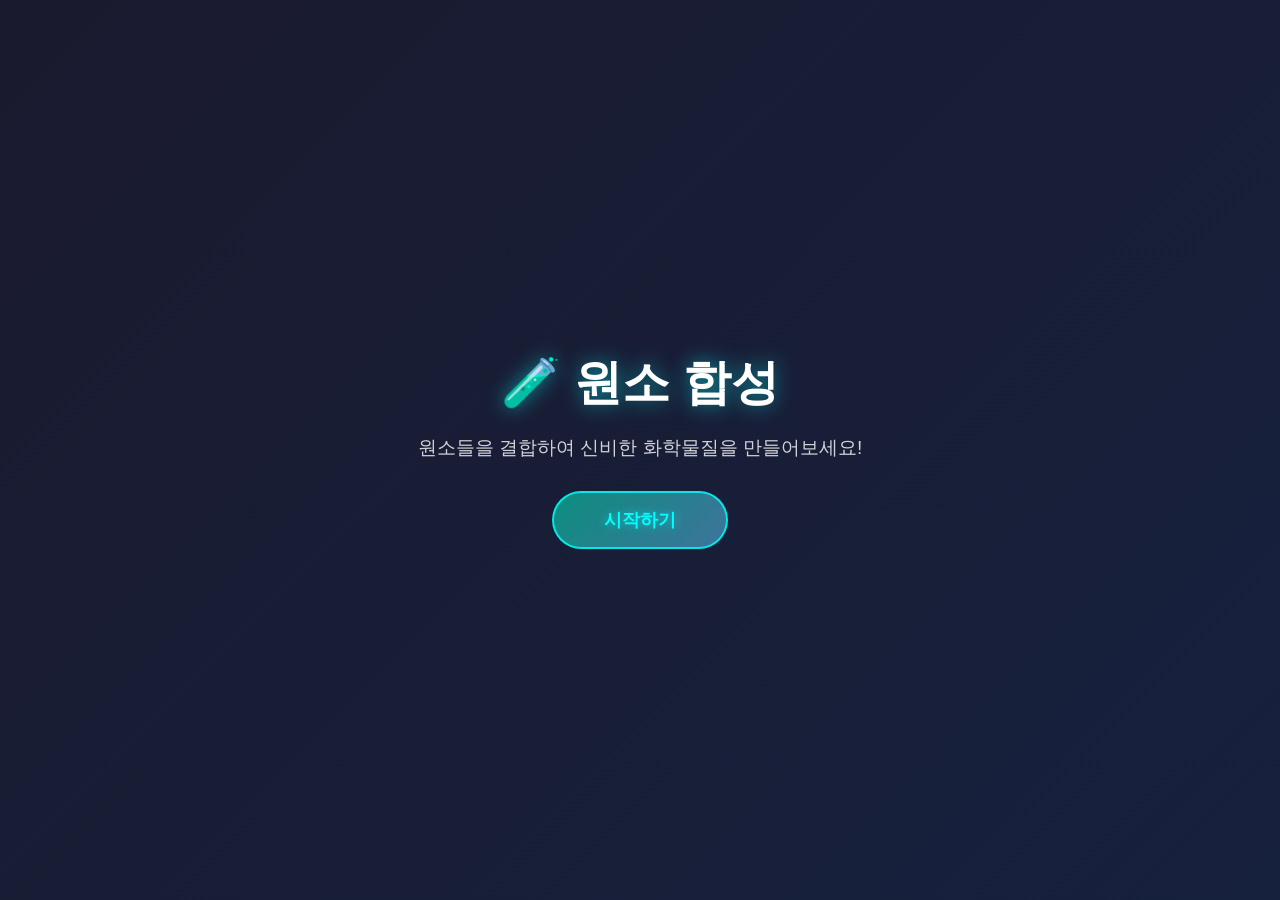
==== mobile.html @ 3742e7b5 "Add files via upload" ====
<!DOCTYPE html>
<html lang="ko">
<head>
    <meta charset="UTF-8">
    <meta name="viewport" content="width=device-width, initial-scale=1.0, viewport-fit=cover, maximum-scale=1.0, user-scalable=no">
    <meta name="apple-mobile-web-app-capable" content="yes">
    <meta name="apple-mobile-web-app-status-bar-style" content="black-translucent">
    <title>원소 합성 - 모바일 앱</title>
    <link rel="stylesheet" href="mobile-app.css">
</head>
<body>
    <!-- 초기 소개 화면 -->
    <div id="introScreen" class="intro-screen active">
        <div class="intro-content">
            <h1>🧪 원소 합성</h1>
            <p>원소들을 결합하여 신비한 화학물질을 만들어보세요!</p>
            <button id="startBtn" class="start-btn">시작하기</button>
        </div>
    </div>

    <!-- 메인 앱 컨테이너 -->
    <div class="app-wrapper">
        <!-- 상단 헤더 -->
        <header class="header">
            <div class="header-top">
                <div class="money-display">
                    <span class="money-emoji">💰</span>
                    <span class="money-amount" id="moneyAmount">0</span>
                </div>
                <div class="discovered-count">
                    <span class="count" id="discoveredCount">0</span>/<span class="total" id="totalCount">0</span>
                </div>
            </div>
            <div class="header-tabs">
                <button class="tab-btn active" data-tab="synthesis">⚗️ 합성</button>
                <button class="tab-btn" data-tab="shop">🛍️ 상점</button>
                <button class="tab-btn" data-tab="recipe">📖 레시피</button>
                <button class="tab-btn" data-tab="collection">🏛️ 수집</button>
            </div>
        </header>

        <!-- 콘텐츠 영역 -->
        <main class="content-area">
            <!-- 합성 화면 -->
            <div id="synthesisScreen" class="screen-container active">
                <div class="synthesis-layout">
                    <!-- 왼쪽: 원소 인벤토리 -->
                    <aside class="left-panel">
                        <h3>보유한 원소</h3>
                        <div class="element-inventory" id="elementInventory">
                            <!-- 원소들이 여기에 추가됨 -->
                        </div>
                    </aside>

                    <!-- 중앙: 합성 영역 -->
                    <section class="center-panel">
                        <h3>합성 영역</h3>
                        <div class="synthesis-container" id="synthesisContainer">
                            <!-- 원소들이 여기에 표시됨 -->
                        </div>
                        <div class="preview-area" id="synthesisArea">
                            <div class="synthesis-preview" id="previewDisplay"></div>
                            <button id="synthesisBtn" class="synthesis-btn">⚗️ 합성하기</button>
                        </div>
                        <div class="result-display" id="resultDisplay">
                            <!-- 결과가 여기 표시됨 -->
                        </div>
                    </section>

                    <!-- 오른쪽: 해금된 화학물질 -->
                    <aside class="right-panel">
                        <h3>해금된 물질</h3>
                        <div class="compound-list" id="compoundList">
                            <!-- 해금된 화학물질들이 여기에 추가됨 -->
                        </div>
                    </aside>
                </div>
            </div>

            <!-- 상점 화면 -->
            <div id="shopScreen" class="screen-container">
                <h3>🛍️ 원소 판매점</h3>
                <div class="shop-board" id="shopBoard">
                    <!-- 상품 카드들이 여기에 추가됨 -->
                </div>
            </div>

            <!-- 레시피 화면 -->
            <div id="recipeScreen" class="screen-container">
                <h3>📖 합성 레시피</h3>
                <div class="recipe-board" id="recipeBoard">
                    <!-- 레시피들이 여기에 추가됨 -->
                </div>
            </div>

            <!-- 수집품 화면 -->
            <div id="collectionScreen" class="screen-container">
                <h3>🏛️ 나의 화학물질</h3>
                <div class="collection-display" id="collectionDisplay">
                    <!-- 분자들이 여기에 표시됨 -->
                </div>
                <div class="furnace-section">
                    <div class="furnace" id="furnace">
                        <div class="furnace-icon">🔥</div>
                        <div class="furnace-label">분해로</div>
                    </div>
                </div>
            </div>
        </main>
    </div>

    <!-- 정보 모달 팝업 -->
    <div class="modal-overlay" id="modalOverlay">
        <div class="modal-content">
            <div class="modal-close" id="modalClose">&times;</div>
            <div class="modal-title" id="modalTitle">물</div>
            <div class="modal-formula" id="modalFormula">H₂O</div>
            <div class="modal-info" id="modalInfo">
                <!-- 정보가 여기에 추가됨 -->
            </div>
        </div>
    </div>

    <script src="script.js"></script>
</body>
</html>
---- mobile-app.css ----
/* ==================== 완전한 모바일 앱 CSS ==================== */

* {
    margin: 0;
    padding: 0;
    box-sizing: border-box;
    -webkit-tap-highlight-color: transparent;
    -webkit-user-select: none;
    user-select: none;
}

html, body {
    width: 100%;
    height: 100%;
    background: linear-gradient(135deg, #1a1a2e 0%, #16213e 100%);
    font-family: 'Arial', sans-serif;
    color: #ffffff;
    overflow: hidden;
    position: fixed;
}

/* ==================== 초기 화면 ==================== */

.intro-screen {
    position: fixed;
    top: 0;
    left: 0;
    width: 100%;
    height: 100%;
    background: linear-gradient(135deg, #1a1a2e 0%, #16213e 100%);
    display: none;
    align-items: center;
    justify-content: center;
    z-index: 2000;
    flex-direction: column;
}

.intro-screen.active {
    display: flex;
}

.intro-content {
    text-align: center;
    color: #ffffff;
}

.intro-content h1 {
    font-size: 3em;
    margin-bottom: 20px;
    text-shadow: 0 0 20px rgba(0, 255, 255, 0.5);
}

.intro-content p {
    font-size: 1.2em;
    margin-bottom: 30px;
    color: rgba(255, 255, 255, 0.8);
}

.start-btn {
    background: linear-gradient(135deg, rgba(0, 255, 200, 0.5) 0%, rgba(100, 200, 255, 0.5) 100%);
    border: 2px solid rgba(0, 255, 255, 0.8);
    color: #00ffff;
    padding: 15px 50px;
    font-size: 1.1em;
    font-weight: bold;
    border-radius: 30px;
    cursor: pointer;
    transition: all 0.3s ease;
    text-shadow: 0 0 10px rgba(0, 255, 255, 0.5);
}

.start-btn:hover {
    background: linear-gradient(135deg, rgba(0, 255, 200, 0.8) 0%, rgba(100, 200, 255, 0.8) 100%);
    box-shadow: 0 0 20px rgba(0, 255, 255, 0.8);
    transform: scale(1.05);
}

/* ==================== 앱 래퍼 ==================== */

.app-wrapper {
    width: 100%;
    height: 100%;
    display: flex;
    flex-direction: column;
    background: linear-gradient(135deg, #0f3460 0%, #1a1a2e 100%);
    overflow: hidden;
}

/* ==================== 헤더 ==================== */

.header {
    background: rgba(15, 52, 96, 0.9);
    border-bottom: 2px solid rgba(0, 255, 255, 0.3);
    padding: 10px 15px;
    flex-shrink: 0;
    display: flex;
    flex-direction: column;
    gap: 10px;
}

.header-top {
    display: flex;
    justify-content: space-between;
    align-items: center;
    font-size: 14px;
}

.money-display {
    display: flex;
    gap: 8px;
    align-items: center;
    background: rgba(0, 255, 200, 0.1);
    padding: 6px 12px;
    border-radius: 15px;
    border: 1px solid rgba(0, 255, 200, 0.3);
}

.money-emoji {
    font-size: 16px;
}

.money-amount {
    font-weight: bold;
    color: #00ffff;
}

.discovered-count {
    background: rgba(100, 200, 255, 0.1);
    padding: 6px 12px;
    border-radius: 15px;
    border: 1px solid rgba(100, 200, 255, 0.3);
    font-weight: bold;
}

.header-tabs {
    display: flex;
    gap: 8px;
}

.tab-btn {
    background: rgba(50, 100, 150, 0.4);
    border: 2px solid rgba(0, 255, 255, 0.3);
    color: rgba(255, 255, 255, 0.7);
    padding: 8px 12px;
    font-size: 13px;
    border-radius: 12px;
    cursor: pointer;
    transition: all 0.3s ease;
    flex: 1;
    white-space: nowrap;
    overflow: hidden;
    text-overflow: ellipsis;
}

.tab-btn.active {
    background: rgba(0, 255, 255, 0.3);
    border-color: rgba(0, 255, 255, 0.8);
    color: #00ffff;
    box-shadow: 0 0 10px rgba(0, 255, 255, 0.4);
}

.tab-btn:active {
    background: rgba(0, 255, 255, 0.2);
    border-color: rgba(0, 255, 255, 0.6);
}

/* ==================== 콘텐츠 영역 ==================== */

.content-area {
    flex: 1;
    display: flex;
    overflow: hidden;
    padding: 10px;
    gap: 10px;
}

.screen-container {
    position: absolute;
    width: calc(100% - 20px);
    height: calc(100% - 20px);
    display: none;
    flex-direction: column;
    overflow-y: auto;
    opacity: 0;
    transition: opacity 0.3s ease;
}

.screen-container.active {
    position: relative;
    display: flex;
    opacity: 1;
}

.screen-container > h3 {
    color: #00ffff;
    text-shadow: 0 0 10px rgba(0, 255, 255, 0.5);
    margin-bottom: 10px;
    font-size: 16px;
}

/* ==================== 합성 화면 레이아웃 ==================== */

.synthesis-layout {
    display: flex;
    gap: 10px;
    height: 100%;
    flex-wrap: wrap;
}

.left-panel, .right-panel {
    flex: 0 1 25%;
    background: rgba(30, 50, 80, 0.4);
    border: 1px solid rgba(0, 255, 255, 0.2);
    border-radius: 10px;
    padding: 10px;
    overflow-y: auto;
    display: flex;
    flex-direction: column;
}

.left-panel h3, .right-panel h3, .center-panel h3 {
    color: #00ffff;
    font-size: 13px;
    margin-bottom: 8px;
}

.center-panel {
    flex: 1;
    background: rgba(30, 50, 80, 0.4);
    border: 1px solid rgba(0, 255, 255, 0.2);
    border-radius: 10px;
    padding: 10px;
    display: flex;
    flex-direction: column;
    gap: 8px;
    min-width: 250px;
}

.element-inventory {
    display: grid;
    grid-template-columns: repeat(2, 1fr);
    gap: 8px;
    flex: 1;
    overflow-y: auto;
}

.element-slot {
    background: rgba(50, 100, 150, 0.5);
    border: 2px solid rgba(0, 255, 255, 0.4);
    border-radius: 8px;
    padding: 8px;
    cursor: grab;
    transition: all 0.2s ease;
    display: flex;
    flex-direction: column;
    align-items: center;
    gap: 6px;
    font-size: 12px;
    text-align: center;
    draggable: true;
}

.element-slot:active {
    background: rgba(0, 255, 255, 0.2);
    border-color: rgba(0, 255, 255, 0.8);
    cursor: grabbing;
}

.element-display {
    display: flex;
    align-items: center;
    justify-content: center;
    gap: 6px;
    flex-direction: column;
    width: 100%;
}

.element-circle {
    width: 35px;
    height: 35px;
    border-radius: 50%;
    display: flex;
    align-items: center;
    justify-content: center;
    font-weight: bold;
    font-size: 16px;
    color: white;
    flex-shrink: 0;
}

.element-circle.h {
    background: linear-gradient(135deg, #667eea 0%, #764ba2 100%);
}

.element-circle.o {
    background: linear-gradient(135deg, #f093fb 0%, #f5576c 100%);
}

.element-circle.c {
    background: linear-gradient(135deg, #645995 0%, #2d2d44 100%);
}

.element-circle.n {
    background: linear-gradient(135deg, #3b4c8e 0%, #1e2a5f 100%);
}

.element-circle.cl {
    background: linear-gradient(135deg, #90ee90 0%, #228b22 100%);
}

.element-name {
    font-size: 11px;
    color: #ffffff;
    font-weight: bold;
}

.element-count {
    font-size: 12px;
    color: #00ffff;
    font-weight: bold;
}

.synthesis-container {
    flex: 0.6;
    background: rgba(30, 50, 80, 0.6);
    border: 2px dashed rgba(0, 255, 255, 0.5);
    border-radius: 8px;
    padding: 8px;
    position: relative;
    display: block;
    min-height: 100px;
}

.synthesis-container.dragover {
    border-color: rgba(255, 0, 255, 0.8);
    background: rgba(100, 50, 150, 0.3);
}

.added-element {
    width: 50px;
    height: 50px;
    border-radius: 50%;
    display: flex;
    align-items: center;
    justify-content: center;
    font-weight: bold;
    font-size: 18px;
    color: white;
    box-shadow: 0 2px 8px rgba(0, 0, 0, 0.3);
    position: absolute;
    cursor: pointer;
    transition: none;
    user-select: none;
    -webkit-user-select: none;
}

.added-element.hydrogen {
    background: linear-gradient(135deg, #667eea 0%, #764ba2 100%);
}

.added-element.oxygen {
    background: linear-gradient(135deg, #f093fb 0%, #f5576c 100%);
}

.added-element.carbon {
    background: linear-gradient(135deg, #645995 0%, #2d2d44 100%);
}

.added-element.nitrogen {
    background: linear-gradient(135deg, #3b4c8e 0%, #1e2a5f 100%);
}

.added-element.chlorine {
    background: linear-gradient(135deg, #90ee90 0%, #228b22 100%);
}

.preview-area {
    display: flex;
    flex-direction: column;
    gap: 6px;
}

.synthesis-preview {
    padding: 8px;
    background: rgba(0, 0, 0, 0.5);
    border-radius: 6px;
    border: 1px solid rgba(255, 255, 255, 0.3);
    font-size: 12px;
    font-weight: bold;
    text-align: center;
    min-height: 30px;
    display: flex;
    align-items: center;
    justify-content: center;
}

.synthesis-btn {
    background: linear-gradient(135deg, rgba(0, 255, 200, 0.3) 0%, rgba(100, 200, 255, 0.3) 100%);
    border: 2px solid rgba(0, 255, 255, 0.6);
    color: #00ffff;
    padding: 8px 16px;
    font-size: 13px;
    font-weight: bold;
    border-radius: 12px;
    cursor: pointer;
    transition: all 0.2s ease;
    text-shadow: 0 0 10px rgba(0, 255, 255, 0.5);
}

.synthesis-btn:active {
    background: linear-gradient(135deg, rgba(0, 255, 200, 0.6) 0%, rgba(100, 200, 255, 0.6) 100%);
    box-shadow: 0 0 15px rgba(0, 255, 255, 0.8);
}

.result-display {
    padding: 8px;
    background: rgba(30, 30, 60, 0.4);
    border-radius: 6px;
    border: 1px solid rgba(0, 255, 255, 0.3);
    font-size: 12px;
    text-align: center;
    min-height: 50px;
    display: flex;
    align-items: center;
    justify-content: center;
}

.compound-list {
    display: flex;
    flex-direction: column;
    gap: 8px;
    flex: 1;
    overflow-y: auto;
}

.compound-item {
    background: rgba(50, 100, 150, 0.5);
    border: 1px solid rgba(0, 255, 255, 0.4);
    border-radius: 8px;
    padding: 8px;
    cursor: pointer;
    transition: all 0.2s ease;
    text-align: center;
    font-size: 12px;
}

.compound-item:active {
    background: rgba(0, 255, 255, 0.2);
    border-color: rgba(0, 255, 255, 0.8);
}

.compound-item-name {
    font-weight: bold;
    color: #00ffff;
    font-size: 12px;
}

.compound-item-formula {
    color: rgba(255, 255, 255, 0.7);
    font-size: 11px;
}

/* ==================== 상점 화면 ==================== */

.shop-board {
    display: grid;
    grid-template-columns: repeat(auto-fit, minmax(100px, 1fr));
    gap: 10px;
    flex: 1;
    overflow-y: auto;
}

.shop-card {
    background: rgba(50, 100, 150, 0.5);
    border: 2px solid rgba(0, 255, 255, 0.4);
    border-radius: 8px;
    padding: 10px;
    display: flex;
    flex-direction: column;
    align-items: center;
    gap: 6px;
    cursor: pointer;
    transition: all 0.2s ease;
    text-align: center;
    font-size: 12px;
}

.shop-card:active {
    background: rgba(0, 255, 255, 0.2);
    border-color: rgba(0, 255, 255, 0.8);
    transform: scale(0.98);
}

.shop-card-empty {
    background: rgba(100, 100, 100, 0.3);
    border-color: rgba(100, 100, 100, 0.5);
    opacity: 0.6;
}

.shop-card-name {
    font-size: 12px;
    font-weight: bold;
    color: #00ffff;
}

.shop-card-price {
    font-size: 11px;
    color: #ffff00;
    font-weight: bold;
}

.shop-buy-btn {
    background: rgba(0, 255, 200, 0.3);
    border: 1px solid rgba(0, 255, 200, 0.6);
    color: #00ffff;
    padding: 4px 8px;
    font-size: 11px;
    border-radius: 6px;
    cursor: pointer;
    transition: all 0.2s ease;
    width: 100%;
}

.shop-buy-btn:active {
    background: rgba(0, 255, 200, 0.6);
    box-shadow: 0 0 10px rgba(0, 255, 200, 0.5);
}

/* ==================== 레시피 화면 ==================== */

.recipe-board {
    display: grid;
    grid-template-columns: repeat(auto-fit, minmax(120px, 1fr));
    gap: 8px;
    flex: 1;
    overflow-y: auto;
}

.recipe-columns {
    display: flex;
    flex-direction: column;
    gap: 15px;
}

.recipe-column {
    display: flex;
    flex-direction: column;
}

.recipe-grid {
    display: grid;
    grid-template-columns: repeat(auto-fit, minmax(100px, 1fr));
    gap: 8px;
}

.recipe-card {
    background: rgba(50, 100, 150, 0.5);
    border: 2px solid rgba(0, 255, 255, 0.4);
    border-radius: 8px;
    padding: 8px;
    display: flex;
    flex-direction: column;
    align-items: center;
    gap: 4px;
    cursor: pointer;
    transition: all 0.2s ease;
    text-align: center;
    position: relative;
    font-size: 11px;
}

.recipe-card:active {
    background: rgba(0, 255, 255, 0.2);
    border-color: rgba(0, 255, 255, 0.8);
}

.recipe-card-ready {
    border-color: rgba(255, 255, 0, 0.7);
    background: rgba(60, 60, 30, 0.8);
    box-shadow: 0 0 10px rgba(255, 255, 0, 0.4);
}

.recipe-card-makable {
    border-color: rgba(144, 238, 144, 0.8);
    background: rgba(144, 238, 144, 0.2);
    box-shadow: 0 0 10px rgba(144, 238, 144, 0.4);
}

.recipe-item-name {
    font-weight: bold;
    color: #00ffff;
    font-size: 12px;
}

.recipe-compound-name {
    font-weight: bold;
    color: #00ffff;
    font-size: 12px;
}

.recipe-formula {
    font-size: 12px;
    color: #ffffff;
    font-weight: bold;
}

.recipe-condition {
    font-size: 10px;
    color: rgba(255, 255, 255, 0.7);
}

.recipe-components {
    font-size: 10px;
    color: rgba(255, 255, 255, 0.7);
}

.recipe-exclamation {
    position: absolute;
    top: 2px;
    right: 2px;
    background: #ffff00;
    color: #000000;
    width: 16px;
    height: 16px;
    border-radius: 50%;
    display: flex;
    align-items: center;
    justify-content: center;
    font-weight: bold;
    font-size: 11px;
}

/* ==================== 수집품 화면 ==================== */

.collection-display {
    flex: 1;
    position: relative;
    background: rgba(30, 50, 80, 0.3);
    border-radius: 8px;
    border: 1px solid rgba(0, 255, 255, 0.2);
    overflow: hidden;
    margin-bottom: 8px;
}

.molecule-display {
    position: absolute;
    width: 70px;
    height: 70px;
    cursor: grab;
    display: flex;
    align-items: center;
    justify-content: center;
    -webkit-user-select: none;
    user-select: none;
}

.molecule-display:active {
    cursor: grabbing;
}

.molecule-display.dragging {
    cursor: grabbing;
    z-index: 1000;
}

.molecule-container {
    width: 100%;
    height: 100%;
    display: flex;
    align-items: center;
    justify-content: center;
}

.molecule {
    width: 60px;
    height: 60px;
    border-radius: 50%;
    display: flex;
    align-items: center;
    justify-content: center;
    background: linear-gradient(135deg, #667eea 0%, #764ba2 100%);
    box-shadow: 0 2px 8px rgba(0, 0, 0, 0.3);
    font-weight: bold;
    font-size: 12px;
    color: white;
    text-align: center;
}

.molecule.water {
    position: relative;
    width: 60px;
    height: 60px;
}

.atom {
    position: absolute;
    width: 12px;
    height: 12px;
    border-radius: 50%;
    display: flex;
    align-items: center;
    justify-content: center;
    font-size: 8px;
    color: white;
    font-weight: bold;
}

.atom.oxygen {
    background: linear-gradient(135deg, #f093fb 0%, #f5576c 100%);
}

.atom.hydrogen {
    background: linear-gradient(135deg, #667eea 0%, #764ba2 100%);
}

.bond {
    position: absolute;
    background: rgba(255, 255, 255, 0.5);
}

.furnace-section {
    display: flex;
    justify-content: center;
    padding: 10px;
    flex-shrink: 0;
}

.furnace {
    width: 100px;
    height: 100px;
    border: 3px solid rgba(255, 0, 0, 0.5);
    border-radius: 15px;
    background: rgba(139, 0, 0, 0.2);
    display: flex;
    flex-direction: column;
    align-items: center;
    justify-content: center;
    gap: 8px;
    transition: all 0.2s ease;
    cursor: pointer;
}

.furnace:active {
    border-color: rgba(255, 0, 0, 0.8);
    background: rgba(139, 0, 0, 0.4);
    box-shadow: 0 0 15px rgba(255, 0, 0, 0.4);
}

.furnace-icon {
    font-size: 35px;
}

.furnace-label {
    font-size: 11px;
    color: #ff6666;
    font-weight: bold;
}

/* ==================== 모달 팝업 ==================== */

.modal-overlay {
    position: fixed;
    top: 0;
    left: 0;
    width: 100%;
    height: 100%;
    background: rgba(0, 0, 0, 0.8);
    display: none;
    align-items: center;
    justify-content: center;
    z-index: 1500;
}

.modal-overlay.active {
    display: flex;
}

.modal-content {
    background: rgba(20, 50, 80, 0.95);
    border: 2px solid rgba(0, 255, 255, 0.6);
    border-radius: 15px;
    padding: 20px;
    max-width: 85%;
    max-height: 80%;
    overflow-y: auto;
    position: relative;
    box-shadow: 0 0 30px rgba(0, 255, 255, 0.5);
}

.modal-close {
    position: absolute;
    top: 10px;
    right: 15px;
    font-size: 24px;
    cursor: pointer;
    color: #00ffff;
    transition: all 0.2s ease;
}

.modal-close:active {
    transform: scale(1.2);
    text-shadow: 0 0 10px rgba(0, 255, 255, 0.8);
}

.modal-title {
    font-size: 18px;
    font-weight: bold;
    color: #00ffff;
    margin-bottom: 8px;
    text-shadow: 0 0 10px rgba(0, 255, 255, 0.5);
}

.modal-formula {
    font-size: 14px;
    color: #ffff00;
    margin-bottom: 12px;
    font-weight: bold;
}

.modal-info {
    font-size: 12px;
    color: rgba(255, 255, 255, 0.9);
    line-height: 1.5;
}

/* ==================== 애니메이션 ==================== */

@keyframes merge-to-center {
    0% {
        transform: translate(var(--x), var(--y)) scale(1);
        opacity: 1;
    }
    100% {
        transform: translate(0, 0) scale(0);
        opacity: 0;
    }
}

@keyframes explosion {
    0% {
        transform: translate(0, 0) scale(1);
        opacity: 1;
    }
    100% {
        transform: translate(var(--x), var(--y)) scale(0.3);
        opacity: 0;
    }
}

@keyframes ready-pulse {
    0%, 100% {
        box-shadow: 0 0 15px rgba(255, 255, 0, 0.3);
    }
    50% {
        box-shadow: 0 0 25px rgba(255, 255, 0, 0.6);
    }
}

/* ==================== 스크롤바 스타일 ==================== */

::-webkit-scrollbar {
    width: 6px;
}

::-webkit-scrollbar-track {
    background: rgba(30, 30, 60, 0.3);
    border-radius: 3px;
}

::-webkit-scrollbar-thumb {
    background: rgba(0, 255, 255, 0.5);
    border-radius: 3px;
}

::-webkit-scrollbar-thumb:hover {
    background: rgba(0, 255, 255, 0.8);
}

/* ==================== Landscape 모드 ==================== */

@media (orientation: landscape) {
    .header {
        padding: 8px 12px;
        gap: 6px;
    }

    .header-top {
        font-size: 12px;
    }

    .tab-btn {
        padding: 6px 10px;
        font-size: 12px;
    }

    .content-area {
        padding: 8px;
        gap: 8px;
    }

    .left-panel, .right-panel {
        flex: 0 1 20%;
    }

    .center-panel {
        flex: 1;
    }

    .synthesis-layout {
        gap: 8px;
    }
}

/* ==================== 매우 작은 화면 (480px 이하) ==================== */

@media (max-width: 480px) {
    .synthesis-layout {
        flex-direction: column;
    }

    .left-panel, .center-panel, .right-panel {
        flex: 1;
        min-width: 100%;
    }

    .element-inventory {
        grid-template-columns: repeat(3, 1fr);
    }

    .shop-board {
        grid-template-columns: repeat(2, 1fr);
    }

    .recipe-board {
        grid-template-columns: repeat(2, 1fr);
    }

    .modal-content {
        max-width: 95%;
        padding: 15px;
    }
}

/* ==================== 매우 큰 화면 (1024px 이상) ==================== */

@media (min-width: 1024px) {
    .element-inventory {
        grid-template-columns: repeat(3, 1fr);
    }

    .shop-board {
        grid-template-columns: repeat(4, 1fr);
    }

    .recipe-board {
        grid-template-columns: repeat(4, 1fr);
    }
}

/* ==================== 터치 디바이스 최적화 ==================== */

@media (hover: none) and (pointer: coarse) {
    .element-slot,
    .tab-btn,
    .synthesis-btn,
    .shop-card,
    .compound-item,
    .recipe-card {
        min-height: 44px;
    }

    .tab-btn {
        min-width: 50px;
    }
}
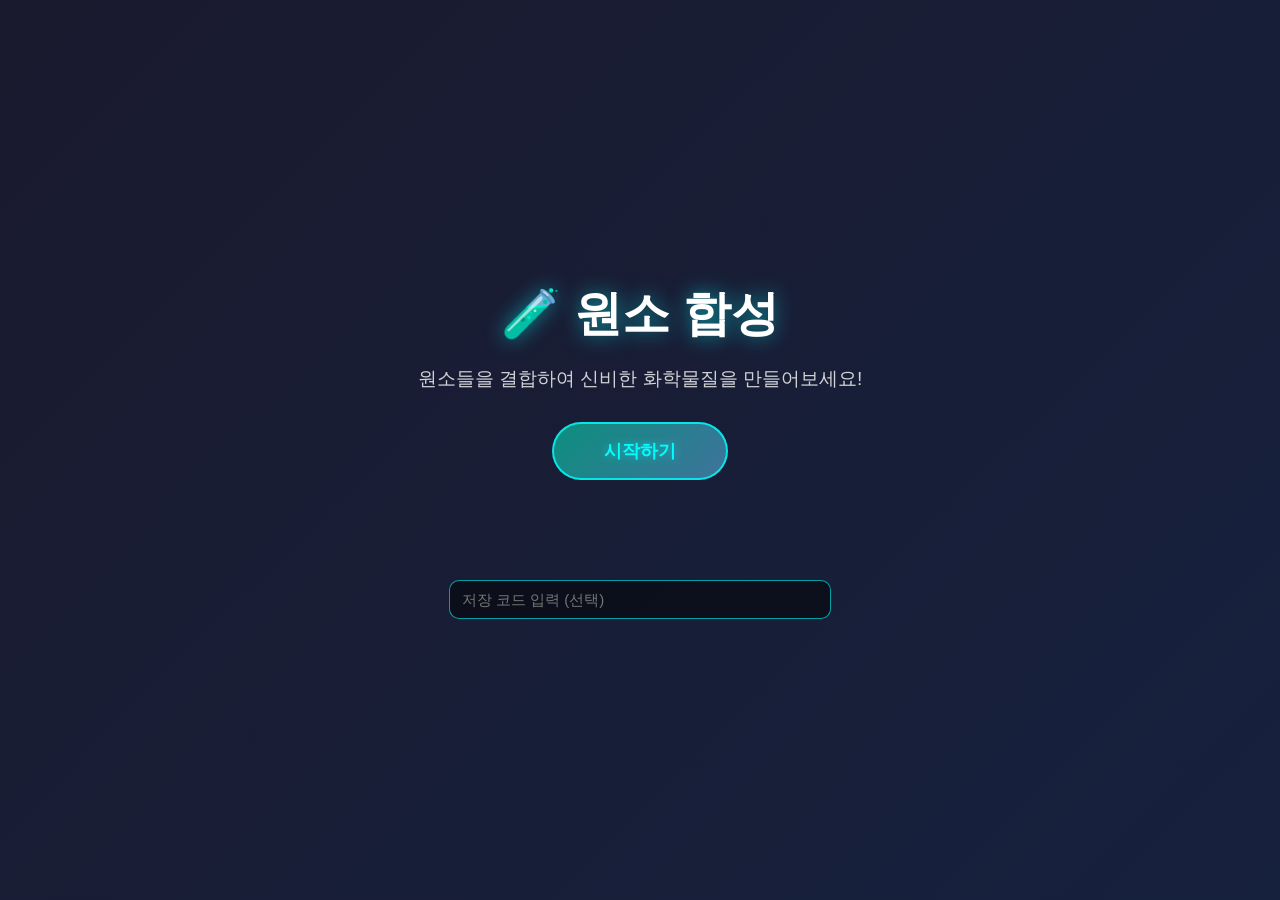
==== commit 79ed4fdb: "Add files via upload" ====
--- a/mobile.html
+++ b/mobile.html
@@ -15,8 +15,12 @@
             <h1>🧪 원소 합성</h1>
             <p>원소들을 결합하여 신비한 화학물질을 만들어보세요!</p>
             <button id="startBtn" class="start-btn">시작하기</button>
+            <input type="text" id="loadCodeInput" class="load-code-input" placeholder="저장 코드 입력 (선택)" aria-label="저장 코드 입력">
         </div>
     </div>
+
+    <!-- 튜토리얼 미션 바 -->
+    <div id="tutorialBar" class="tutorial-bar"></div>
 
     <!-- 메인 앱 컨테이너 -->
     <div class="app-wrapper">
@@ -121,6 +125,14 @@
         </div>
     </div>
 
+    <!-- 저장 코드 팝업 오버레이 -->
+    <div id="codeOverlay" class="code-overlay">
+        <div class="code-popup">
+            <div id="generatedCode" class="generated-code">코드가 여기에 표시됩니다</div>
+            <div class="copy-hint">클릭하여 복사</div>
+        </div>
+    </div>
+
     <script src="script.js"></script>
 </body>
 </html>
--- a/mobile-app.css
+++ b/mobile-app.css
@@ -17,6 +17,7 @@
     color: #ffffff;
     overflow: hidden;
     position: fixed;
+    padding-top: 40px; /* 튜토리얼 바 여백 */
 }
 
 /* ==================== 초기 화면 ==================== */
@@ -67,12 +68,28 @@
     cursor: pointer;
     transition: all 0.3s ease;
     text-shadow: 0 0 10px rgba(0, 255, 255, 0.5);
+    position: relative;
+    z-index: 2501;
 }
 
 .start-btn:hover {
     background: linear-gradient(135deg, rgba(0, 255, 200, 0.8) 0%, rgba(100, 200, 255, 0.8) 100%);
     box-shadow: 0 0 20px rgba(0, 255, 255, 0.8);
     transform: scale(1.05);
+}
+
+/* 저장 코드 입력 필드 (앱) */
+.load-code-input {
+    display: block;
+    margin: 100px auto 0; /* 시작 버튼으로부터 100px 아래 */
+    width: 86%;
+    padding: 10px 12px;
+    border-radius: 10px;
+    border: 1px solid rgba(0,255,255,0.6);
+    background: rgba(0,0,0,0.5);
+    color: #e0f7fa;
+    font-size: 15px;
+    z-index: 1599;
 }
 
 /* ==================== 앱 래퍼 ==================== */
@@ -242,6 +259,7 @@
     gap: 8px;
     flex: 1;
     overflow-y: auto;
+    max-height: 350px;
 }
 
 .element-slot {
@@ -748,6 +766,26 @@
 
 .furnace-icon {
     font-size: 35px;
+}
+
+/* 튜토리얼 바 */
+.tutorial-bar {
+    position: fixed;
+    top: 0;
+    left: 0;
+    width: 100%;
+    padding: 8px 0;
+    background: rgba(0,0,0,0.5);
+    color: #ffd700;
+    text-align: center;
+    font-size: 14px;
+    font-weight: bold;
+    z-index: 1600;
+}
+
+.tutorial-bar.completed {
+    background: rgba(255,215,0,0.8);
+    color: #000;
 }
 
 .furnace-label {
@@ -818,7 +856,52 @@
 }
 
 .modal-info {
-    font-size: 12px;
+}
+
+/* 저장 코드 팝업 오버레이 */
+
+.code-overlay {
+    display: none;
+    position: fixed;
+    top: 0;
+    left: 0;
+    width: 100%;
+    height: 100%;
+    background: rgba(0, 0, 0, 0.85);
+    z-index: 3000;
+    align-items: center;
+    justify-content: center;
+}
+
+.code-overlay.active {
+    display: flex;
+}
+
+.code-popup {
+    background: rgba(20, 20, 40, 0.95);
+    padding: 30px;
+    border-radius: 12px;
+    text-align: center;
+    color: #00ffff;
+    font-family: 'Courier New', monospace;
+    max-width: 80%;
+    word-break: break-word;
+}
+
+.generated-code {
+    background: rgba(0, 0, 0, 0.7);
+    padding: 18px;
+    border-radius: 8px;
+    cursor: pointer;
+    user-select: all;
+    font-size: 16px;
+}
+
+.copy-hint {
+    margin-top: 8px;
+    font-size: 12px;
+    opacity: 0.8;
+}    font-size: 12px;
     color: rgba(255, 255, 255, 0.9);
     line-height: 1.5;
 }
